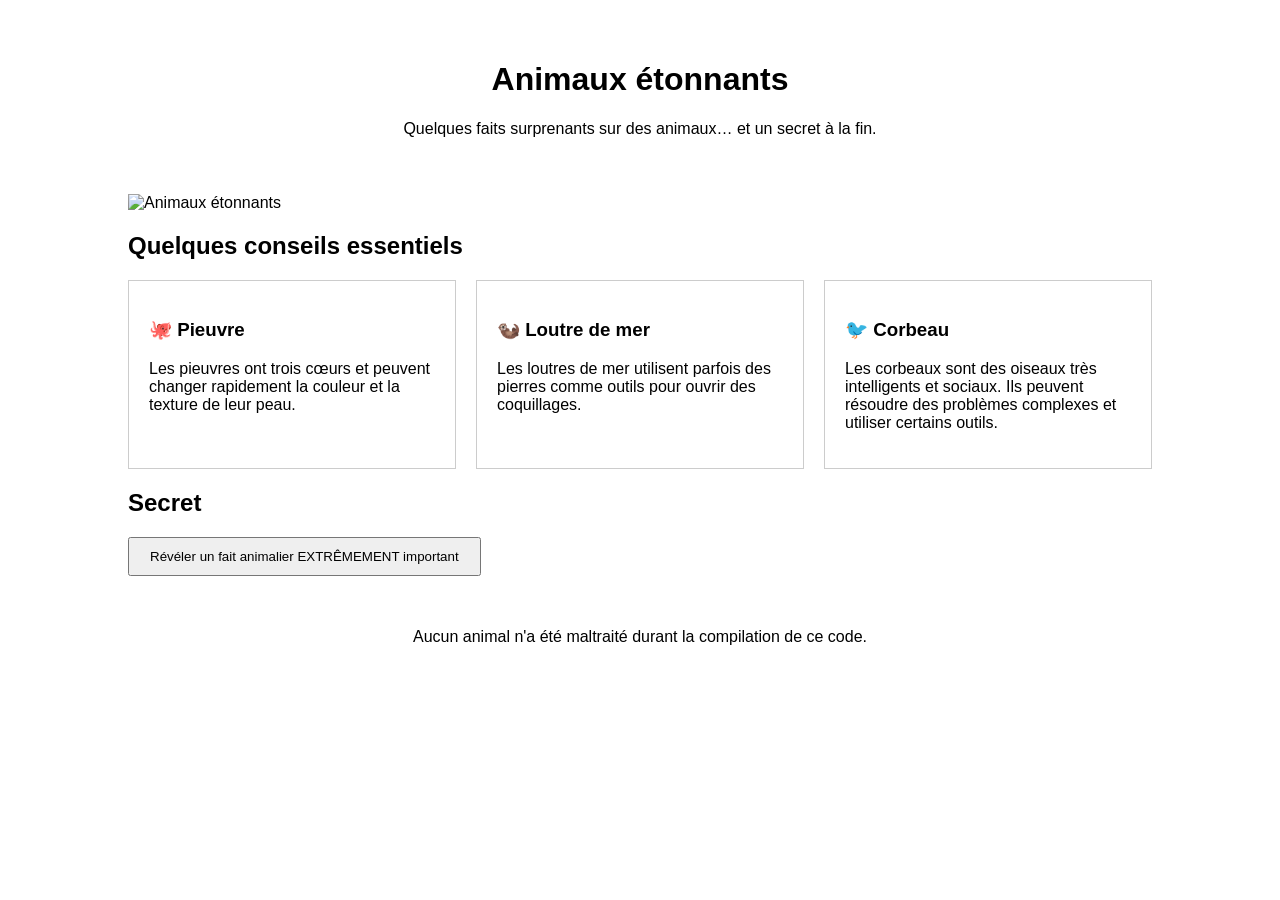
==== index.html @ 9903dc0f "Add files via upload" ====
<!DOCTYPE html>
<html lang="fr">

<head>
    <meta charset="UTF-8">
    <title>Animaux étonnants</title>
    <link rel="stylesheet" href="style.css">
</head>

<body>

    <header>
        <h1>Animaux étonnants</h1>
        <p>Quelques faits surprenants sur des animaux… et un secret à la fin.</p>
    </header>

    <main>

        <img src="images/animaux.jpg" alt="Animaux étonnants">

        <section>
            <h2>Quelques conseils essentiels</h2>

            <div class="cartes">

                <div class="carte">
                    <h3>🐙 Pieuvre</h3>
                    <p>Les pieuvres ont trois cœurs et peuvent changer rapidement la couleur et la texture de leur peau.</p>
                </div>

                <div class="carte">
                    <h3>🦦 Loutre de mer</h3>
                    <p>Les loutres de mer utilisent parfois des pierres comme outils pour ouvrir des coquillages.</p>
                </div>

                <div class="carte">
                    <h3>🐦 Corbeau</h3>
                    <p>Les corbeaux sont des oiseaux très intelligents et sociaux. Ils peuvent résoudre des problèmes complexes et utiliser certains outils.</p>
                </div>

            </div>
        </section>

        <section>
            <h2>Secret</h2>

            <button onclick="afficherSecret()">Révéler un fait animalier EXTRÊMEMENT important</button>
            <p id="secret"></p>
            <img id="secretImage" src="" alt="Chat secret" style="display:none; max-width: 300px;">
        </section>

    </main>

    <footer>
        <p>Aucun animal n'a été maltraité durant la compilation de ce code.</p>
    </footer>

    <script src="script.js"></script>

</body>
</html>
---- style.css ----
body {
    font-family: Arial, sans-serif;
    margin: 0;
}

header {
    text-align: center;
    padding: 40px;
}

main {
    width: 80%;
    margin: auto;
}

.cartes {
    display: flex;
    gap: 20px;
}

.carte {
    border: 1px solid #cccccc;
    padding: 20px;
    flex: 1;
}

img {
    width: 100%;
}

button {
    padding: 10px 20px;
}

footer {
    text-align: center;
    padding: 20px;
}
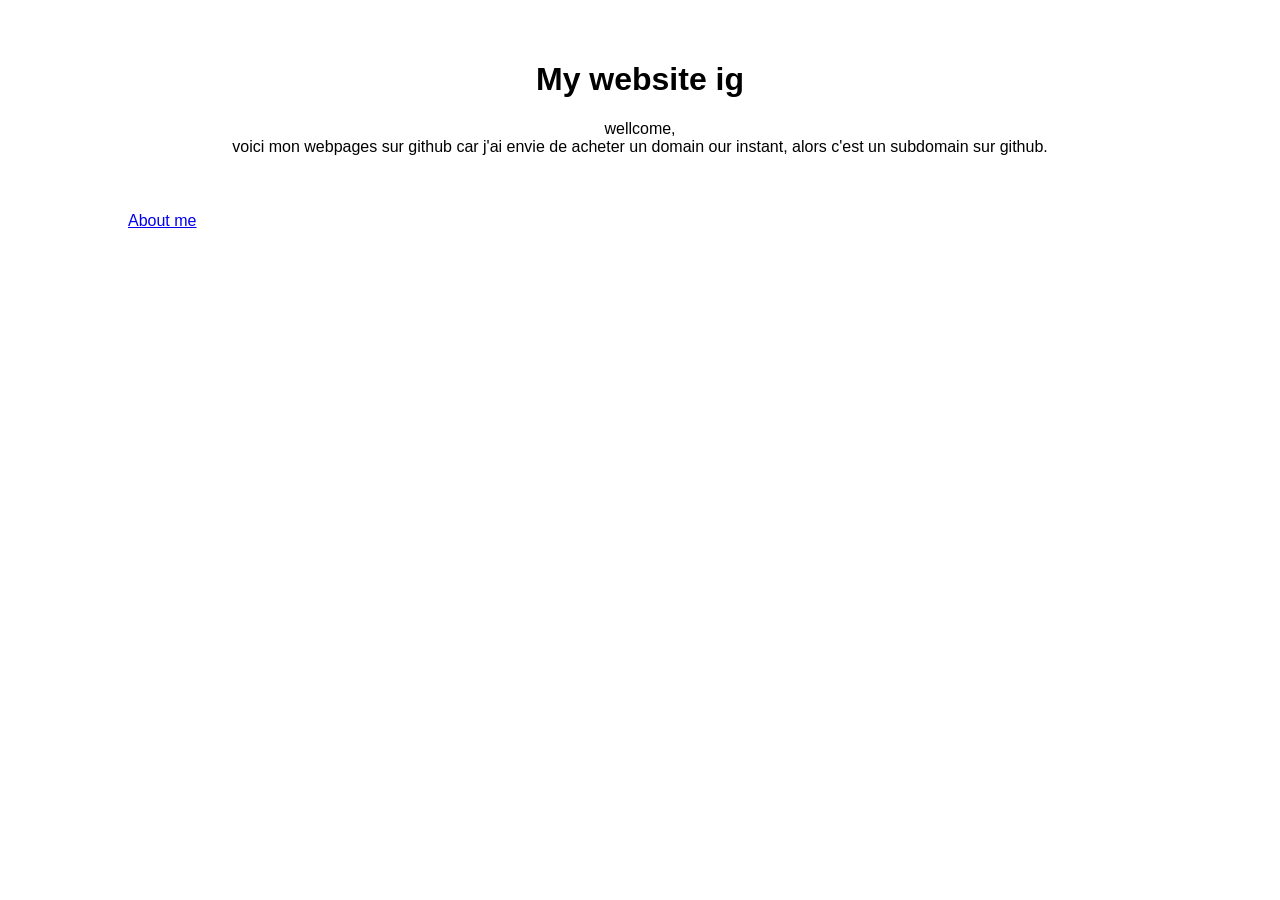
==== commit be2fb626: "Add files via upload" ====
--- a/index.html
+++ b/index.html
@@ -1,59 +1,24 @@
 <!DOCTYPE html>
-<html lang="fr">
 
 <head>
     <meta charset="UTF-8">
-    <title>Animaux étonnants</title>
+    <title>Evaneve123's website</title>
     <link rel="stylesheet" href="style.css">
 </head>
 
 <body>
 
     <header>
-        <h1>Animaux étonnants</h1>
-        <p>Quelques faits surprenants sur des animaux… et un secret à la fin.</p>
+        <h1>My website ig</h1>
+        <p>wellcome,<br>voici mon webpages sur github car j'ai envie de acheter un domain our instant, alors c'est un subdomain sur github.</p>
     </header>
 
     <main>
-
-        <img src="images/animaux.jpg" alt="Animaux étonnants">
-
-        <section>
-            <h2>Quelques conseils essentiels</h2>
-
-            <div class="cartes">
-
-                <div class="carte">
-                    <h3>🐙 Pieuvre</h3>
-                    <p>Les pieuvres ont trois cœurs et peuvent changer rapidement la couleur et la texture de leur peau.</p>
-                </div>
-
-                <div class="carte">
-                    <h3>🦦 Loutre de mer</h3>
-                    <p>Les loutres de mer utilisent parfois des pierres comme outils pour ouvrir des coquillages.</p>
-                </div>
-
-                <div class="carte">
-                    <h3>🐦 Corbeau</h3>
-                    <p>Les corbeaux sont des oiseaux très intelligents et sociaux. Ils peuvent résoudre des problèmes complexes et utiliser certains outils.</p>
-                </div>
-
-            </div>
-        </section>
-
-        <section>
-            <h2>Secret</h2>
-
-            <button onclick="afficherSecret()">Révéler un fait animalier EXTRÊMEMENT important</button>
-            <p id="secret"></p>
-            <img id="secretImage" src="" alt="Chat secret" style="display:none; max-width: 300px;">
-        </section>
+        
+        <a href="/Users/User1/Downloads/About me.html">About me</a>
+        
 
     </main>
-
-    <footer>
-        <p>Aucun animal n'a été maltraité durant la compilation de ce code.</p>
-    </footer>
 
     <script src="script.js"></script>
 
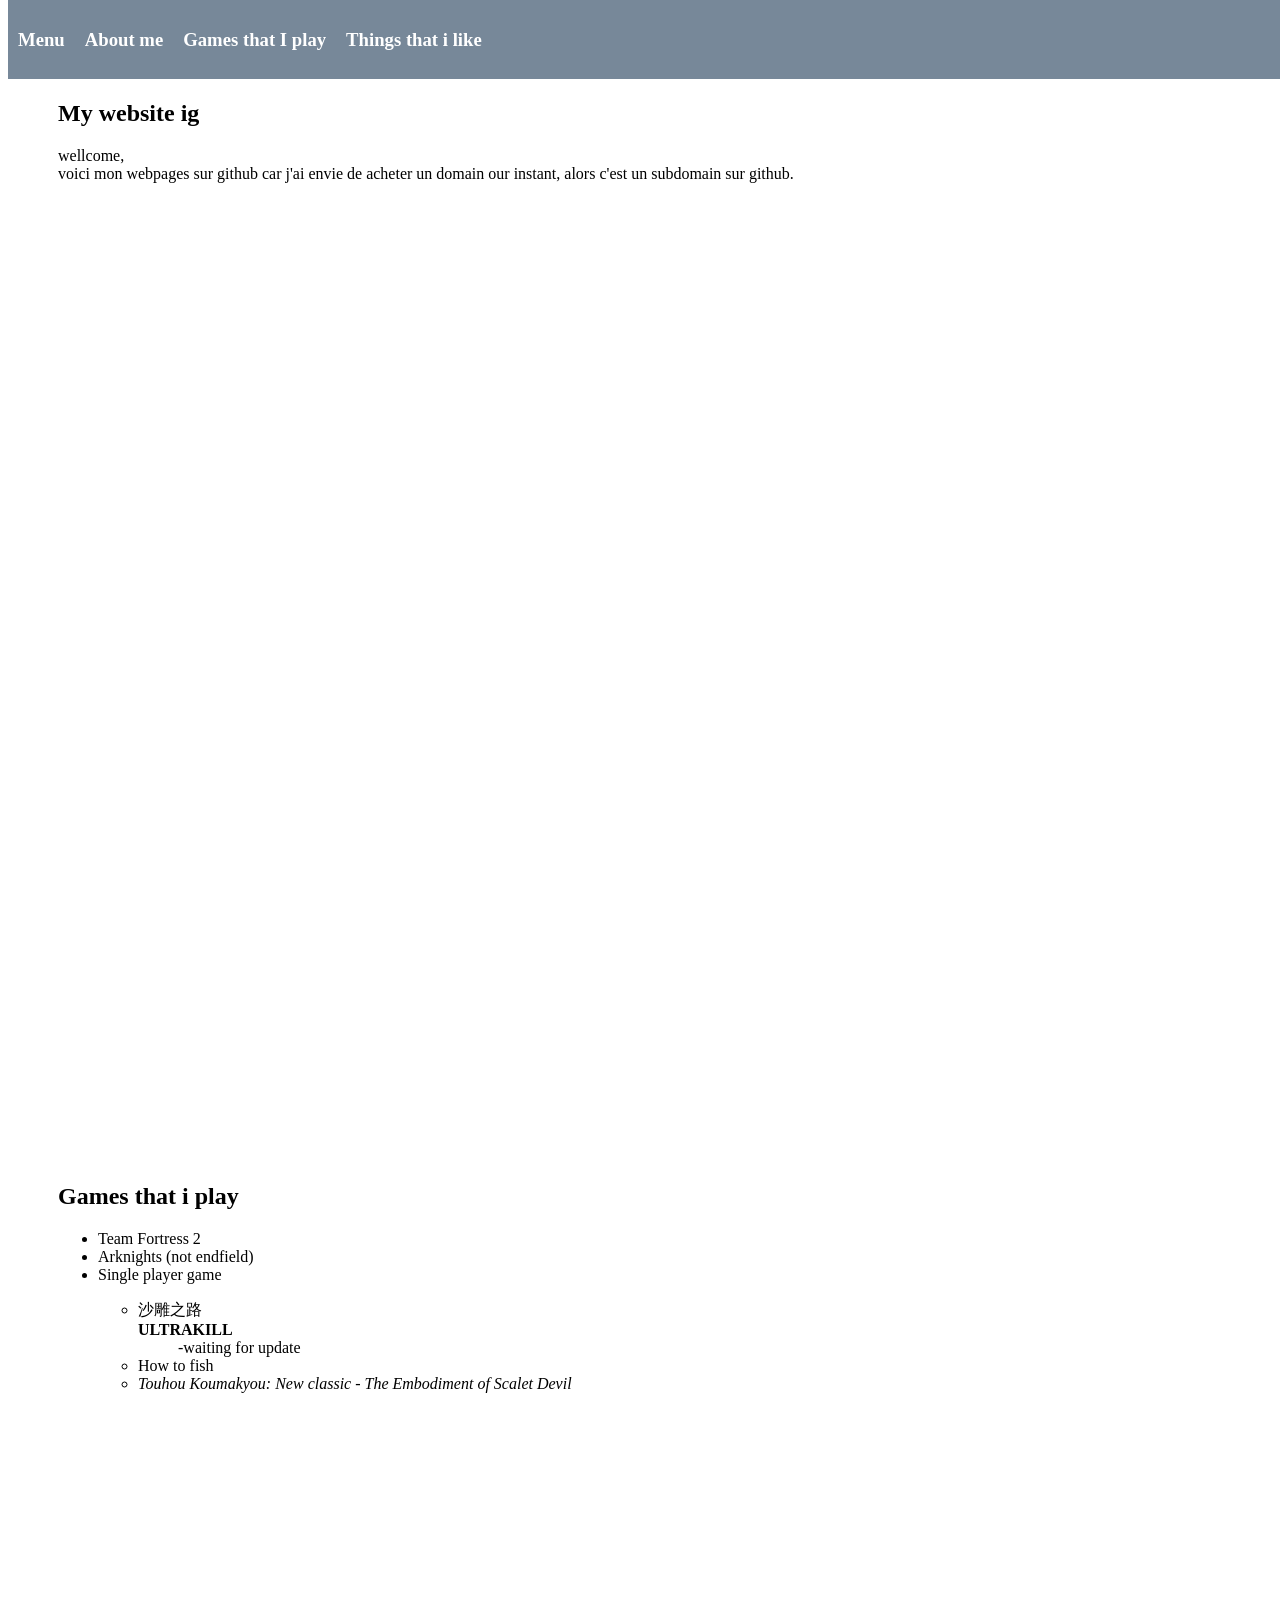
==== commit 8594fcc9: "Add files via upload" ====
--- a/index.html
+++ b/index.html
@@ -3,24 +3,58 @@
 <head>
     <meta charset="UTF-8">
     <title>Evaneve123's website</title>
+	<link rel="icon" type="image/png" href="favicon.png">
     <link rel="stylesheet" href="style.css">
 </head>
 
 <body>
 
-    <header>
-        <h1>My website ig</h1>
-        <p>wellcome,<br>voici mon webpages sur github car j'ai envie de acheter un domain our instant, alors c'est un subdomain sur github.</p>
-    </header>
+	<header>
+		<h3>
+			<nav class="navbar">
+				<ul class="nav-menu">
+					<li><a href="#m">Menu</a></li>
+					<li><a href="about me.html">About me</a></li>
+					<li><a href="#g">Games that I play</a></li>
+					<li><a href="#t">Things that i like</a></li>
+				</ul>
+			</nav>
+		</h3>
+	</header>
+	<main>
+		
+		<section id="m">
+			<h1>My website ig</h1>
+			<p>
+				wellcome,<br>voici mon webpages sur github car
+				j'ai envie de acheter un domain our
+				instant, alors c'est un subdomain sur github.
+			</p>
+		</section>
 
-    <main>
-        
-        <a href="/Users/User1/Downloads/About me.html">About me</a>
-        
 
-    </main>
+		<section id="g">
+			<h1>Games that i play</h1>
+			<ul>
+				<li>Team Fortress 2</li>
+				<li>Arknights (not endfield)</li>
+				<li>Single player game</li>
+				<ul>
+					<dl>
+					<li>沙雕之路</li>
+					<dt><strong>ULTRAKILL</strong></dt>
+					<dd> -waiting for update</dd>
+					<li>How to fish</li>
+					<li><i>Touhou Koumakyou: New classic - The Embodiment of Scalet Devil</i></li>
+					</dl>
+				</ul>
+			</ul>
+
+		</section>
+		
+	</main>
 
     <script src="script.js"></script>
 
 </body>
-</html>+</html>
--- a/style.css
+++ b/style.css
@@ -1,38 +1,41 @@
-body {
-    font-family: Arial, sans-serif;
-    margin: 0;
-}
-
-header {
-    text-align: center;
-    padding: 40px;
-}
-
-main {
-    width: 80%;
-    margin: auto;
-}
-
-.cartes {
-    display: flex;
-    gap: 20px;
-}
-
-.carte {
-    border: 1px solid #cccccc;
-    padding: 20px;
-    flex: 1;
-}
-
-img {
-    width: 100%;
-}
-
-button {
-    padding: 10px 20px;
-}
-
-footer {
-    text-align: center;
-    padding: 20px;
-}+header {
+    background-color: lightslategray;
+    margin-left: auto;
+    margin-right: 0px;
+    position: fixed;
+    top: 0;
+    width: 100%;
+}
+.navbar ul{
+    list-style-type: none;
+    background-color: lightslategray;
+    margin: 0px;
+    padding: 0px;
+    overflow: hidden;
+}
+.navbar a{
+    
+    color: white;
+    text-decoration: none;
+    padding: 10px;
+    display: block;
+    text-align: center;
+
+}
+.navbar{
+    margin: auto;
+}
+.navbar a:hover{
+    background-color: slategray;
+}
+.navbar li{
+    float: left;
+}
+section {
+    margin-top: 100px;
+    margin-bottom: 1000px;
+    margin-left: 50px;
+    scroll-margin-top: 100px;
+}
+body {
+    overflow: hidden;
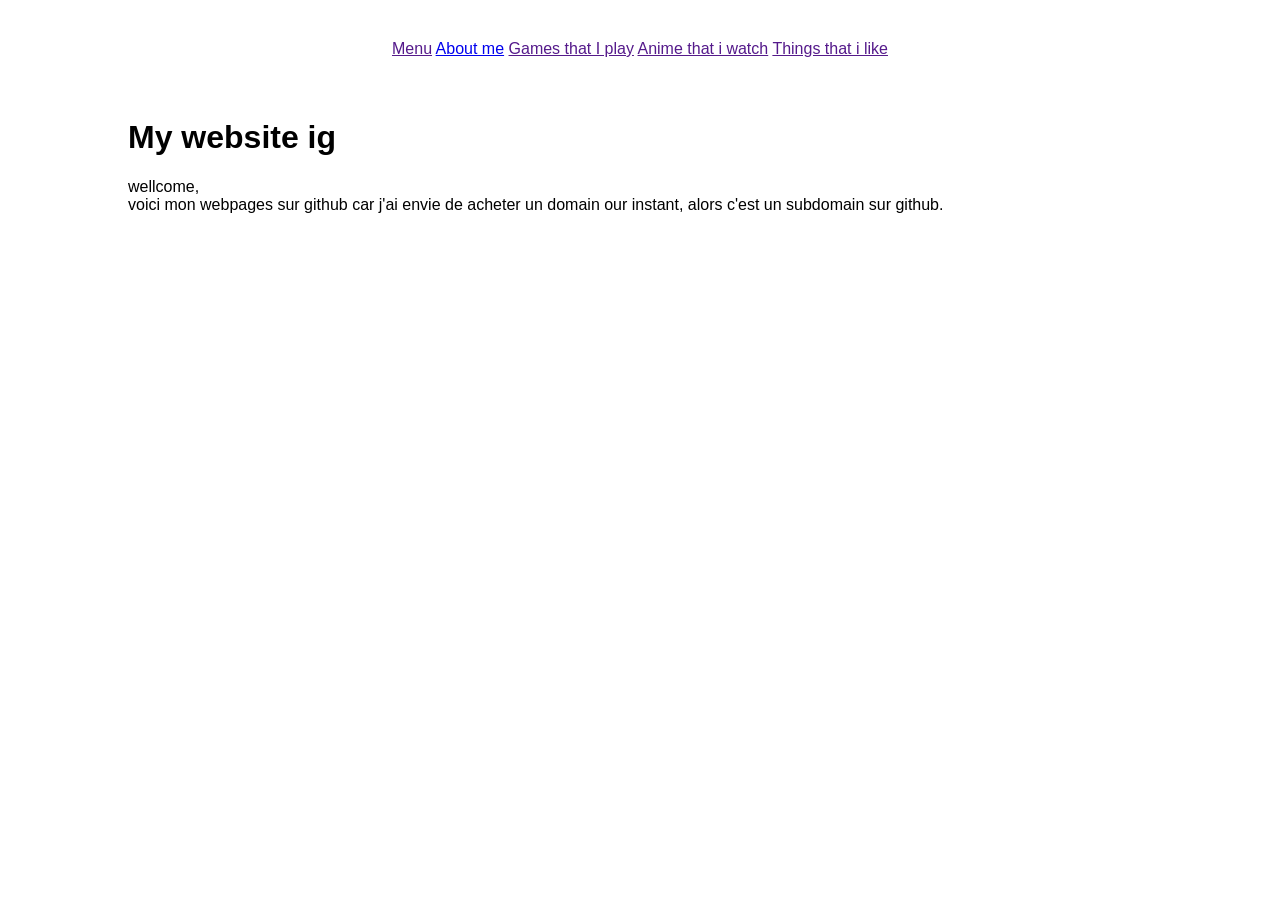
==== commit 0630a31e: "Add files via upload" ====
--- a/index.html
+++ b/index.html
@@ -3,56 +3,28 @@
 <head>
     <meta charset="UTF-8">
     <title>Evaneve123's website</title>
-	<link rel="icon" type="image/png" href="favicon.png">
     <link rel="stylesheet" href="style.css">
 </head>
 
 <body>
 
-	<header>
-		<h3>
-			<nav class="navbar">
-				<ul class="nav-menu">
-					<li><a href="#m">Menu</a></li>
-					<li><a href="about me.html">About me</a></li>
-					<li><a href="#g">Games that I play</a></li>
-					<li><a href="#t">Things that i like</a></li>
-				</ul>
-			</nav>
-		</h3>
-	</header>
-	<main>
-		
-		<section id="m">
-			<h1>My website ig</h1>
-			<p>
-				wellcome,<br>voici mon webpages sur github car
-				j'ai envie de acheter un domain our
-				instant, alors c'est un subdomain sur github.
-			</p>
-		</section>
+    <header>
+        <a href="">Menu</a>
+        <a href="about me.html">About me</a>
+        <a href="">Games that I play</a>
+        <a href="">Anime that i watch</a>
+        <a href="">Things that i like</a>
+    </header>
 
+    <main>
+        <h1>My website ig</h1>
+        <p>wellcome,<br>voici mon webpages sur github car 
+            j'ai envie de acheter un domain our 
+            instant, alors c'est un subdomain sur github.</p>
+        
+        
 
-		<section id="g">
-			<h1>Games that i play</h1>
-			<ul>
-				<li>Team Fortress 2</li>
-				<li>Arknights (not endfield)</li>
-				<li>Single player game</li>
-				<ul>
-					<dl>
-					<li>沙雕之路</li>
-					<dt><strong>ULTRAKILL</strong></dt>
-					<dd> -waiting for update</dd>
-					<li>How to fish</li>
-					<li><i>Touhou Koumakyou: New classic - The Embodiment of Scalet Devil</i></li>
-					</dl>
-				</ul>
-			</ul>
-
-		</section>
-		
-	</main>
+    </main>
 
     <script src="script.js"></script>
 
--- a/style.css
+++ b/style.css
@@ -1,41 +1,38 @@
-header {
-    background-color: lightslategray;
-    margin-left: auto;
-    margin-right: 0px;
-    position: fixed;
-    top: 0;
-    width: 100%;
-}
-.navbar ul{
-    list-style-type: none;
-    background-color: lightslategray;
-    margin: 0px;
-    padding: 0px;
-    overflow: hidden;
-}
-.navbar a{
-    
-    color: white;
-    text-decoration: none;
-    padding: 10px;
-    display: block;
-    text-align: center;
-
-}
-.navbar{
-    margin: auto;
-}
-.navbar a:hover{
-    background-color: slategray;
-}
-.navbar li{
-    float: left;
-}
-section {
-    margin-top: 100px;
-    margin-bottom: 1000px;
-    margin-left: 50px;
-    scroll-margin-top: 100px;
-}
-body {
-    overflow: hidden;
+body {
+    font-family: Arial, sans-serif;
+    margin: 0;
+}
+
+header {
+    text-align: center;
+    padding: 40px;
+}
+
+main {
+    width: 80%;
+    margin: auto;
+}
+
+.cartes {
+    display: flex;
+    gap: 20px;
+}
+
+.carte {
+    border: 1px solid #cccccc;
+    padding: 20px;
+    flex: 1;
+}
+
+img {
+    width: 100%;
+}
+
+button {
+    padding: 10px 20px;
+}
+
+footer {
+    text-align: center;
+    padding: 20px;
+}
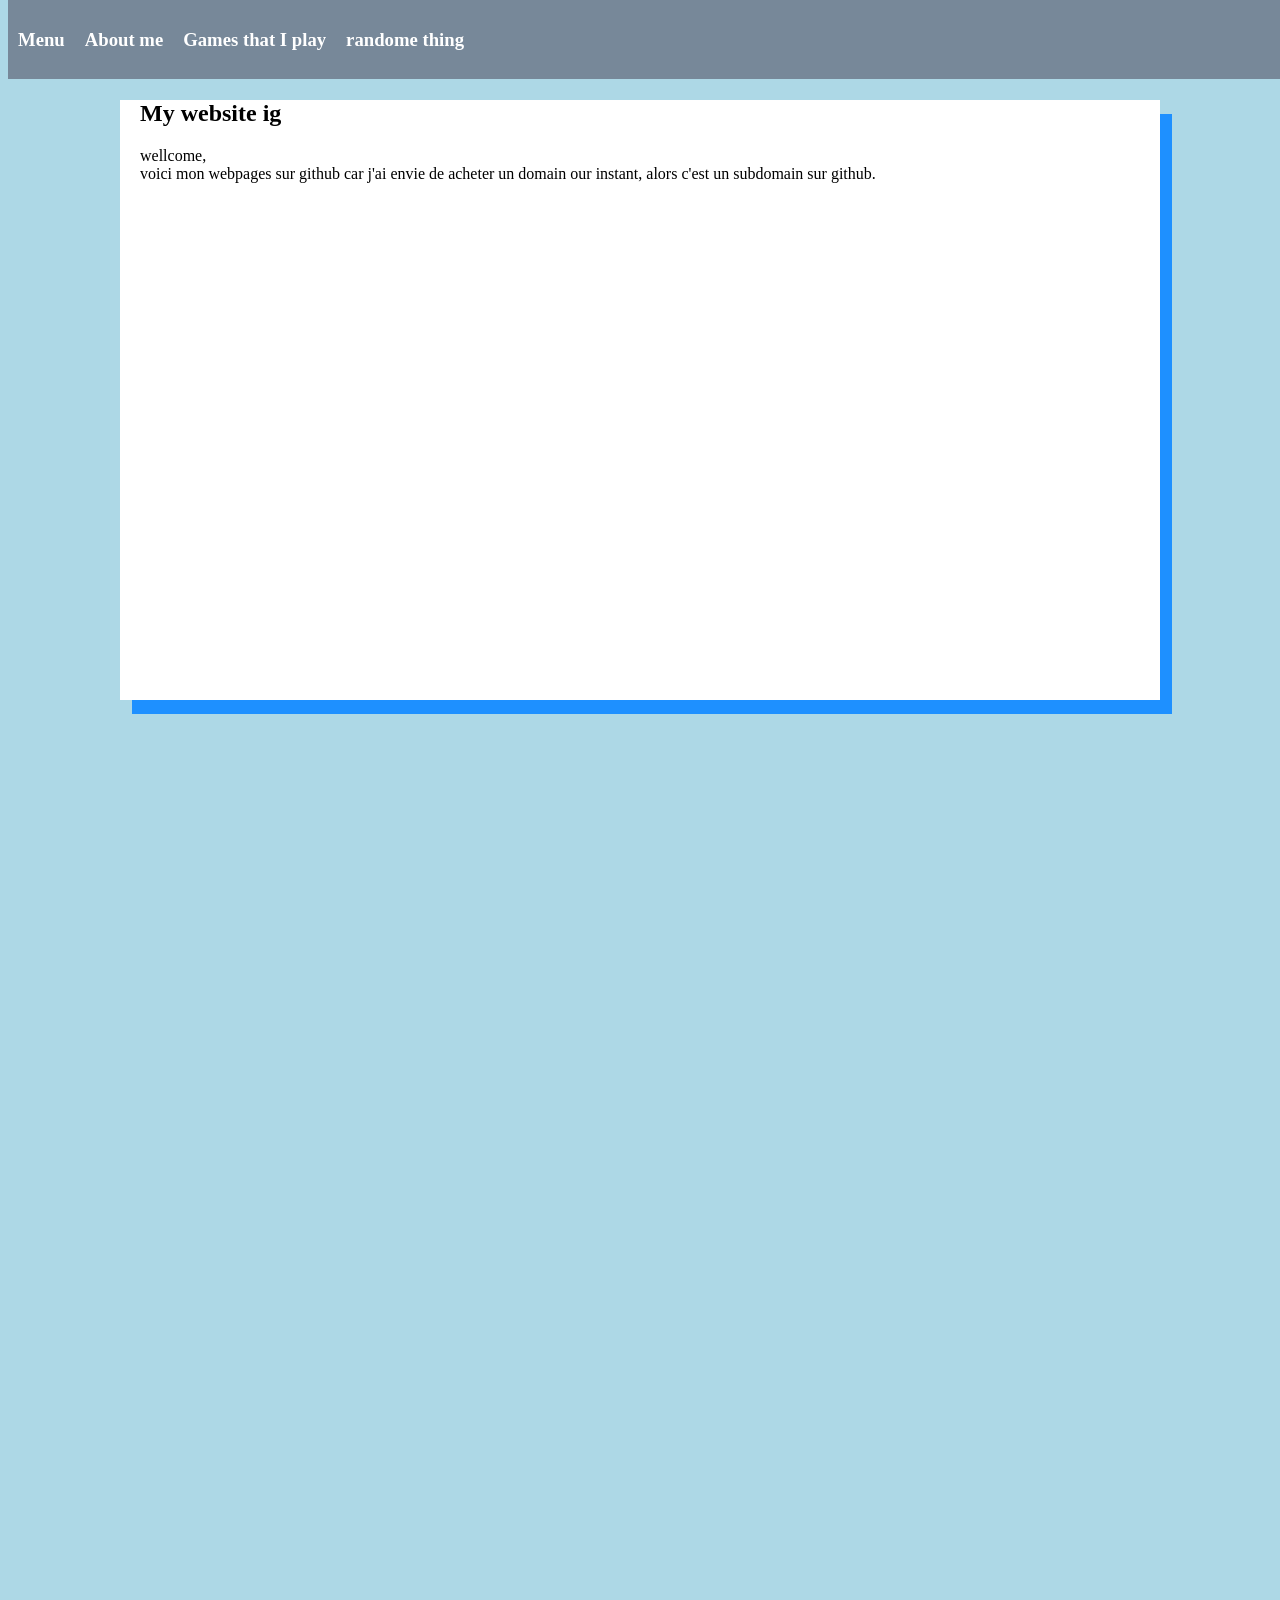
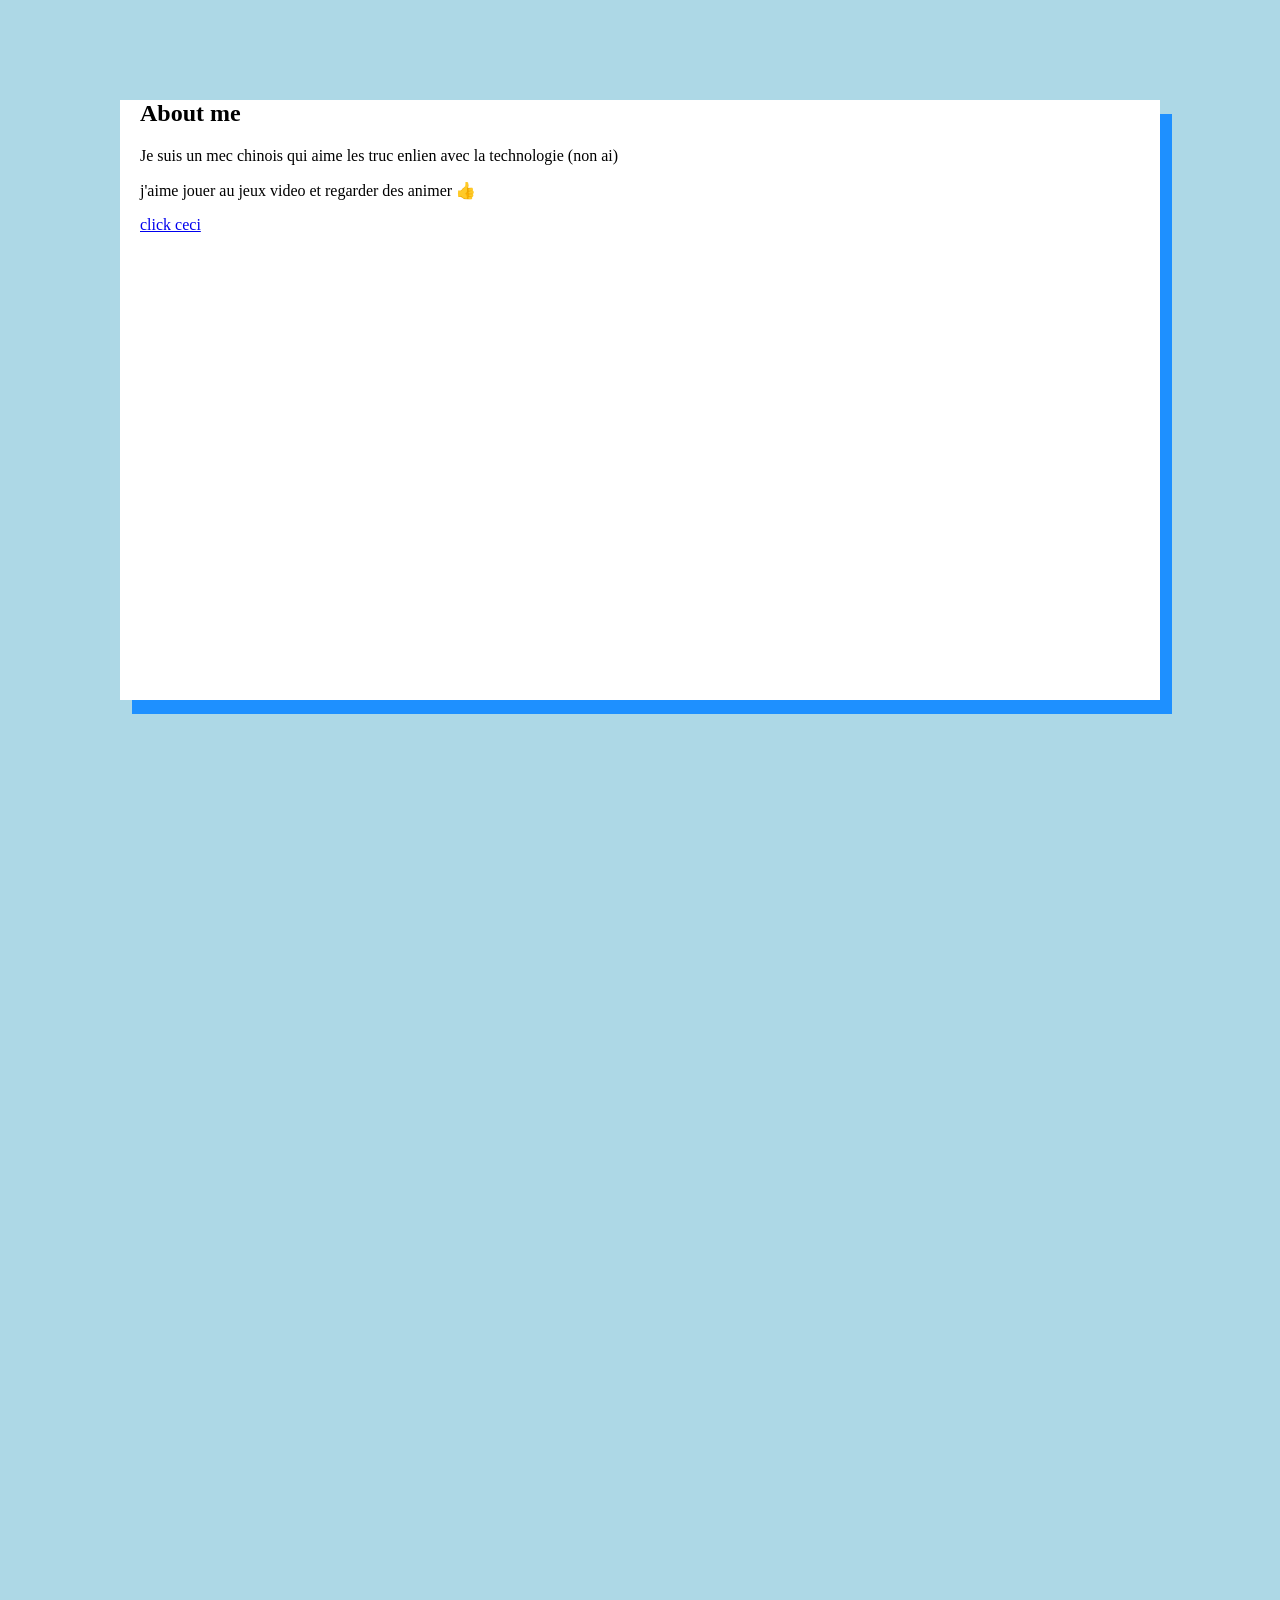
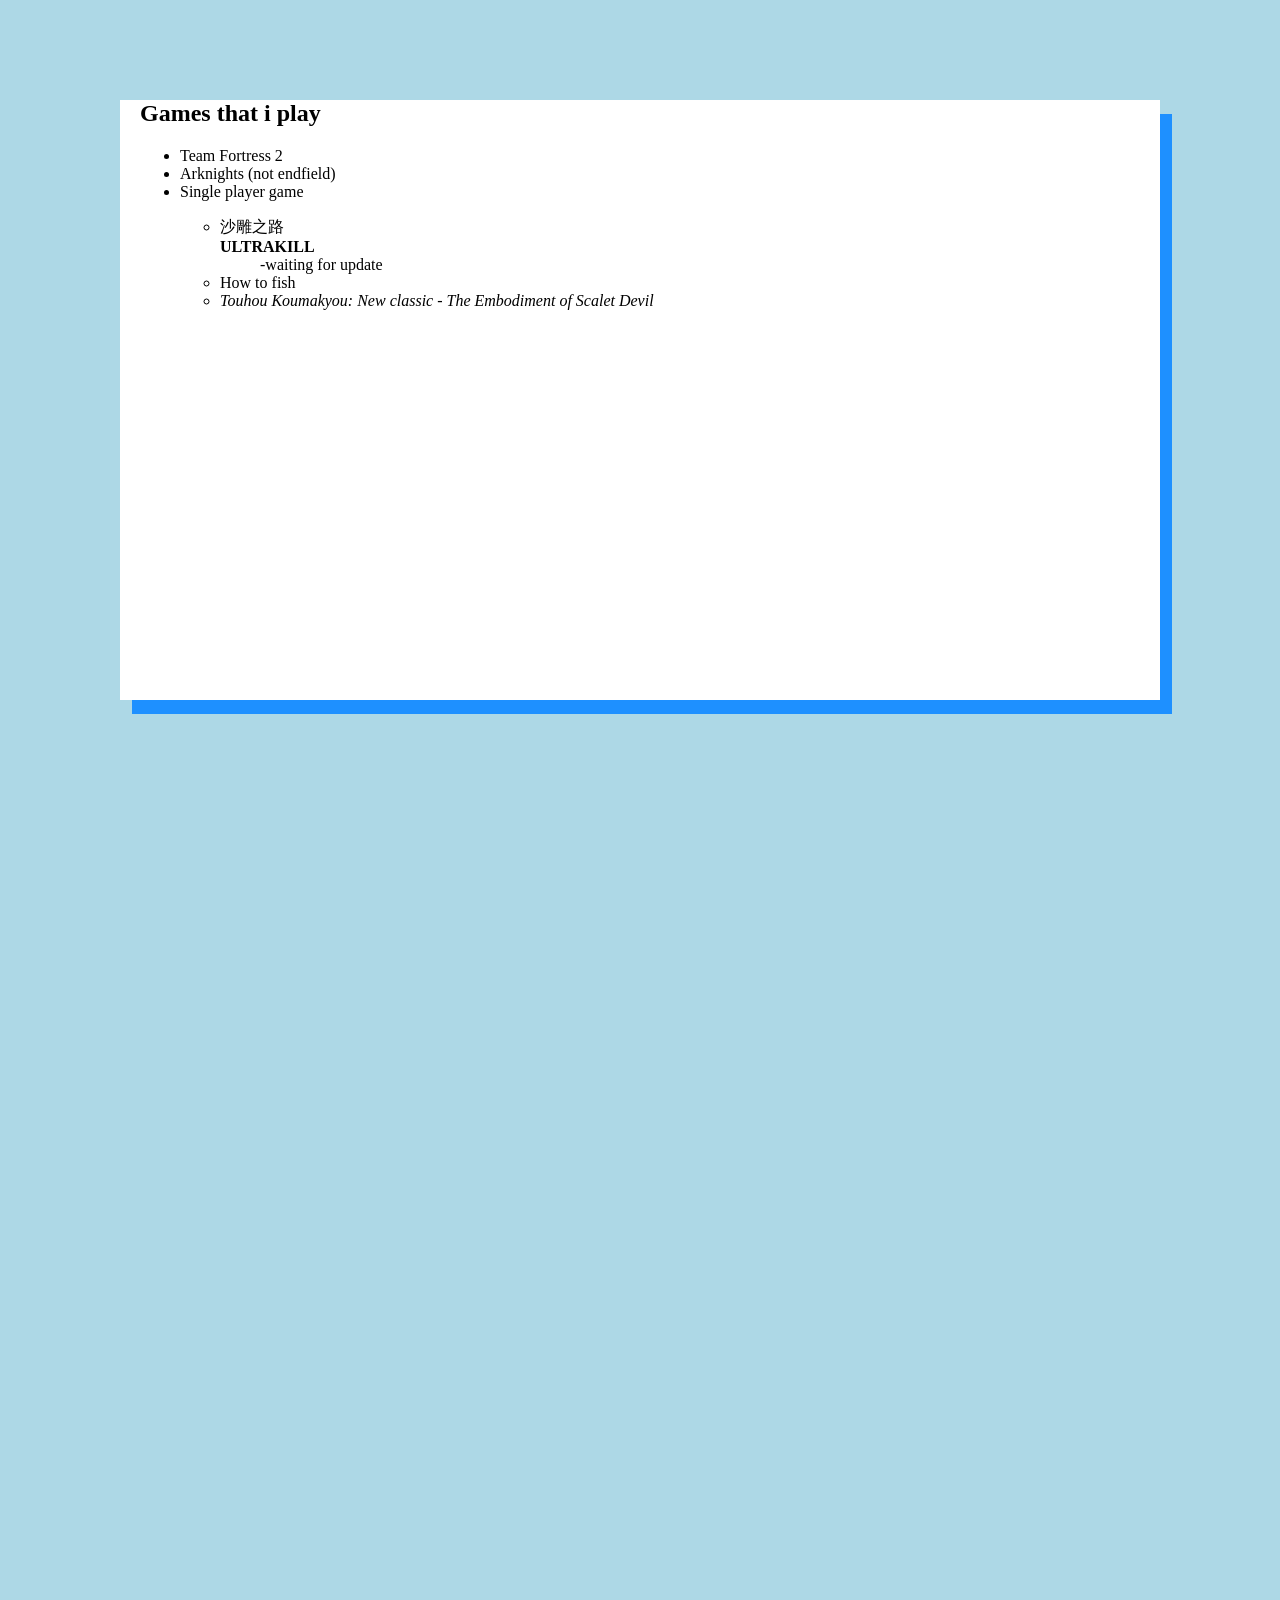
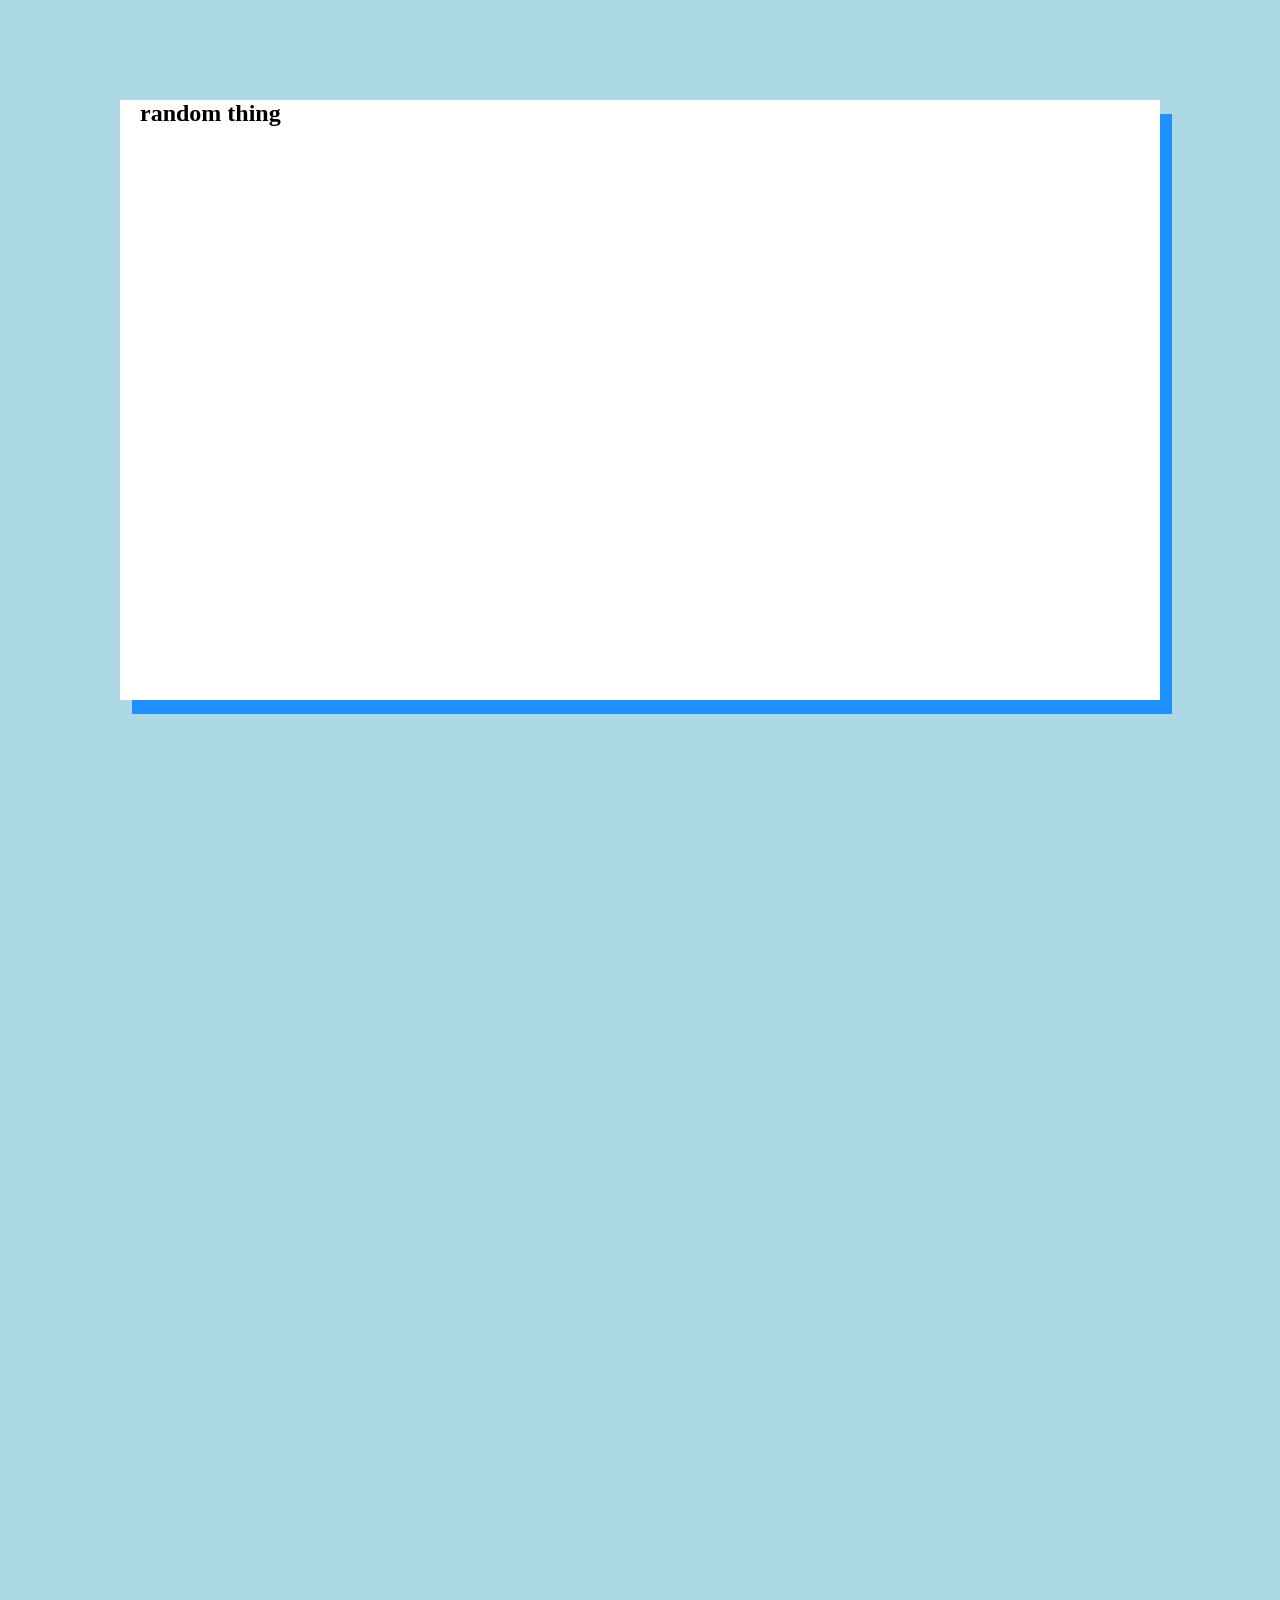
==== commit 1c0d99e3: "Add files via upload" ====
--- a/index.html
+++ b/index.html
@@ -3,28 +3,70 @@
 <head>
     <meta charset="UTF-8">
     <title>Evaneve123's website</title>
+	<link rel="icon" type="image/png" href="favicon.png">
     <link rel="stylesheet" href="style.css">
 </head>
 
 <body>
 
-    <header>
-        <a href="">Menu</a>
-        <a href="about me.html">About me</a>
-        <a href="">Games that I play</a>
-        <a href="">Anime that i watch</a>
-        <a href="">Things that i like</a>
-    </header>
+	<header>
+		<h3>
+			<nav class="navbar">
+				<ul class="nav-menu">
+					<li><a href="#m">Menu</a></li>
+					<li><a href="#a">About me</a></li>
+					<li><a href="#g">Games that I play</a></li>
+					<li><a href="#t">randome thing</a></li>
+				</ul>
+			</nav>
+		</h3>
+	</header>
+	<main>
 
-    <main>
-        <h1>My website ig</h1>
-        <p>wellcome,<br>voici mon webpages sur github car 
-            j'ai envie de acheter un domain our 
-            instant, alors c'est un subdomain sur github.</p>
-        
-        
+		<section id="m">
+			<h1>My website ig</h1>
+			<p>
+				wellcome,<br>voici mon webpages sur github car
+				j'ai envie de acheter un domain our
+				instant, alors c'est un subdomain sur github.
+			</p>
+		</section>
 
-    </main>
+		<section id="a">
+			<h1>About me</h1>
+			<p>
+				Je suis un mec chinois
+				qui aime les truc enlien avec la
+				technologie (non ai)
+			</p>
+			<p>j'aime jouer au jeux video et regarder des animer &#128077</p>
+			<a href="https://watchbutdonotlearn.github.io/">click ceci</a>
+		</section>
+
+		<section id="g">
+			<h1>Games that i play</h1>
+			<ul>
+				<li>Team Fortress 2</li>
+				<li>Arknights (not endfield)</li>
+				<li>Single player game</li>
+				<ul>
+					<dl>
+					<li>沙雕之路</li>
+					<dt><strong>ULTRAKILL</strong></dt>
+					<dd> -waiting for update</dd>
+					<li>How to fish</li>
+					<li><i>Touhou Koumakyou: New classic - The Embodiment of Scalet Devil</i></li>
+					</dl>
+				</ul>
+			</ul>
+
+		</section>
+
+		<section id="t">
+			<h1>random thing</h1>
+			<p></p>
+		</section>
+	</main>
 
     <script src="script.js"></script>
 
--- a/style.css
+++ b/style.css
@@ -1,38 +1,49 @@
-body {
-    font-family: Arial, sans-serif;
-    margin: 0;
-}
-
-header {
-    text-align: center;
-    padding: 40px;
-}
-
-main {
-    width: 80%;
-    margin: auto;
-}
-
-.cartes {
-    display: flex;
-    gap: 20px;
-}
-
-.carte {
-    border: 1px solid #cccccc;
-    padding: 20px;
-    flex: 1;
-}
-
-img {
-    width: 100%;
-}
-
-button {
-    padding: 10px 20px;
-}
-
-footer {
-    text-align: center;
-    padding: 20px;
-}+header {
+    background-color: lightslategray;
+    margin-left: auto;
+    margin-right: 0px;
+    position: fixed;
+    top: 0;
+    width: 100%;
+}
+.navbar ul{
+    list-style-type: none;
+    background-color: lightslategray;
+    margin: 0px;
+    padding: 0px;
+    overflow: hidden;
+}
+.navbar a{
+    
+    color: white;
+    text-decoration: none;
+    padding: 10px;
+    display: block;
+    text-align: center;
+
+}
+.navbar{
+    margin: auto;
+}
+.navbar a:hover{
+    background-color: slategray;
+}
+.navbar li{
+    float: left;
+}
+section {
+    margin-top: 100px;
+    margin-bottom: 1000px;
+    margin-left: auto;
+    margin-right: auto;
+    scroll-margin-top: 100px;
+    background-color: white;
+    min-height: 600px;
+    max-width: 1000px;
+    padding-left: 20px;
+    padding-right: 20px;
+    box-shadow: 12px 14px dodgerblue;
+}
+body {
+    overflow: hidden;
+    background-color: lightblue;
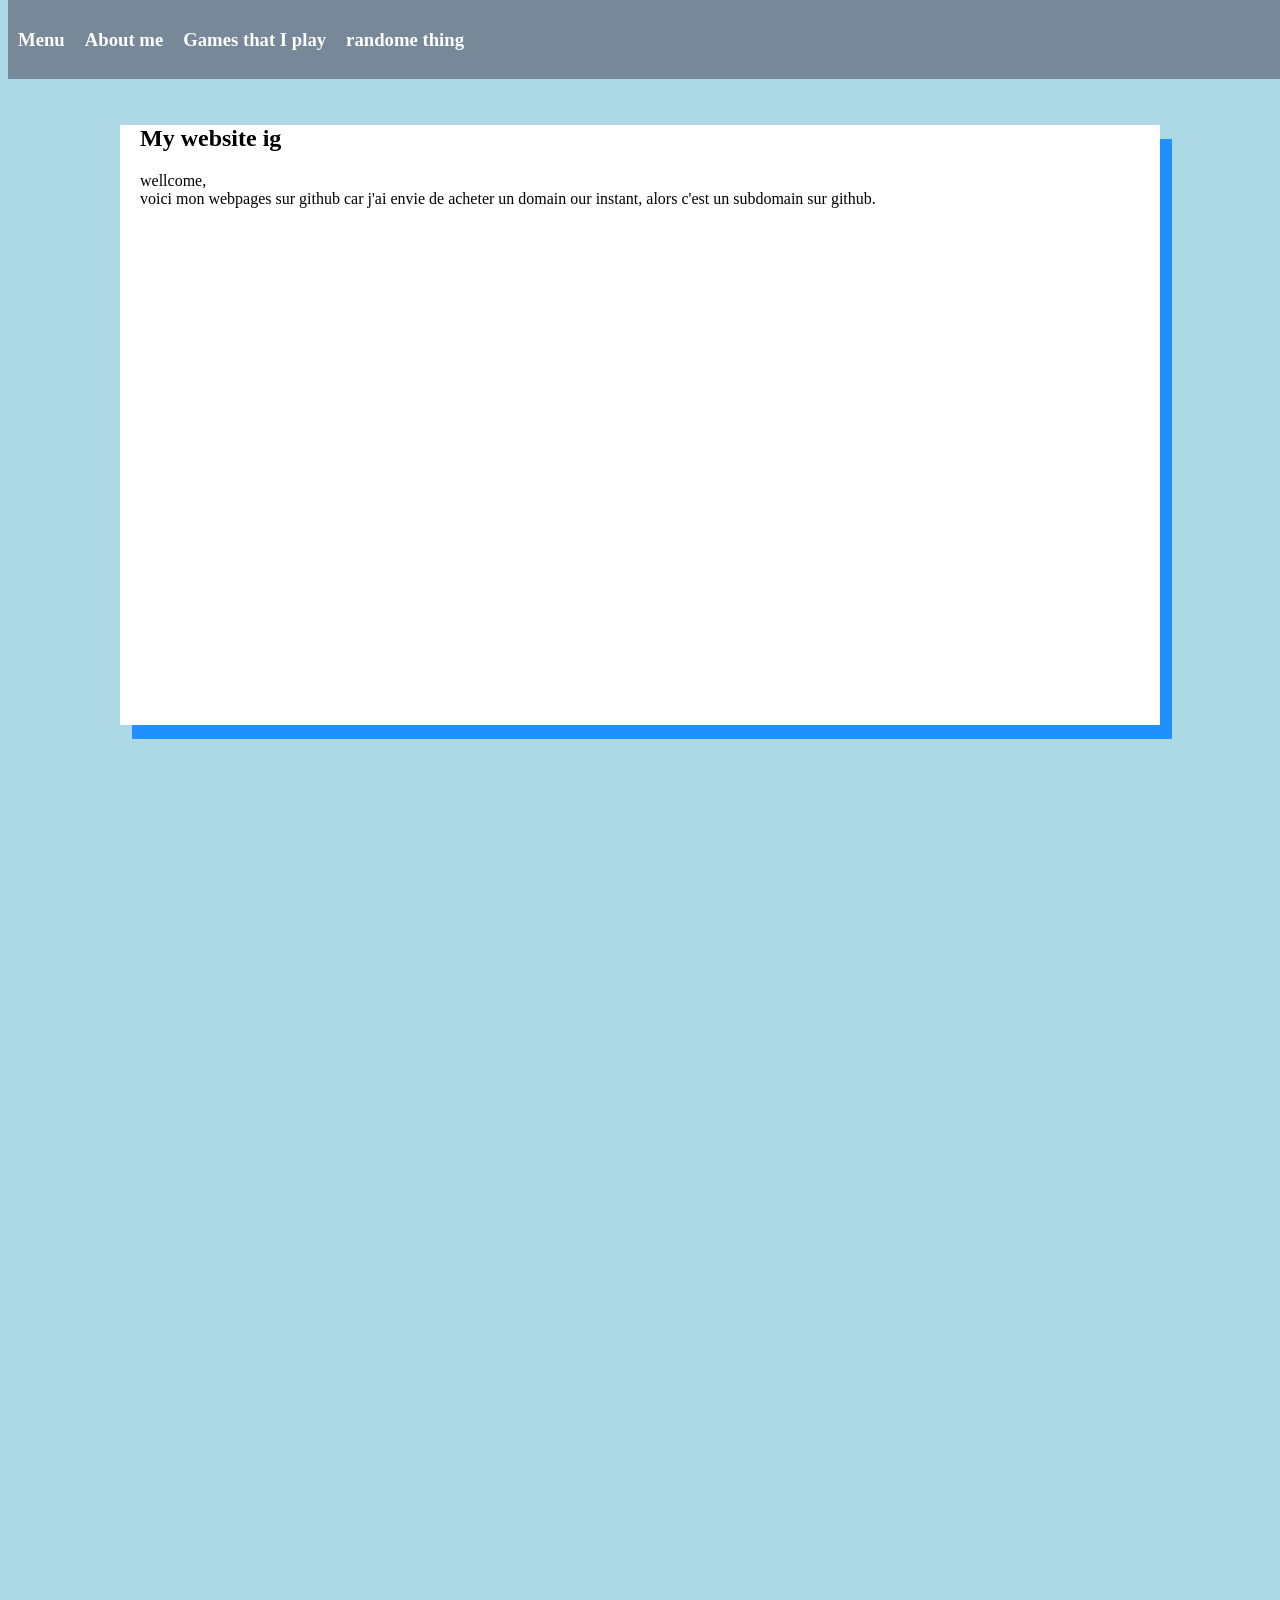
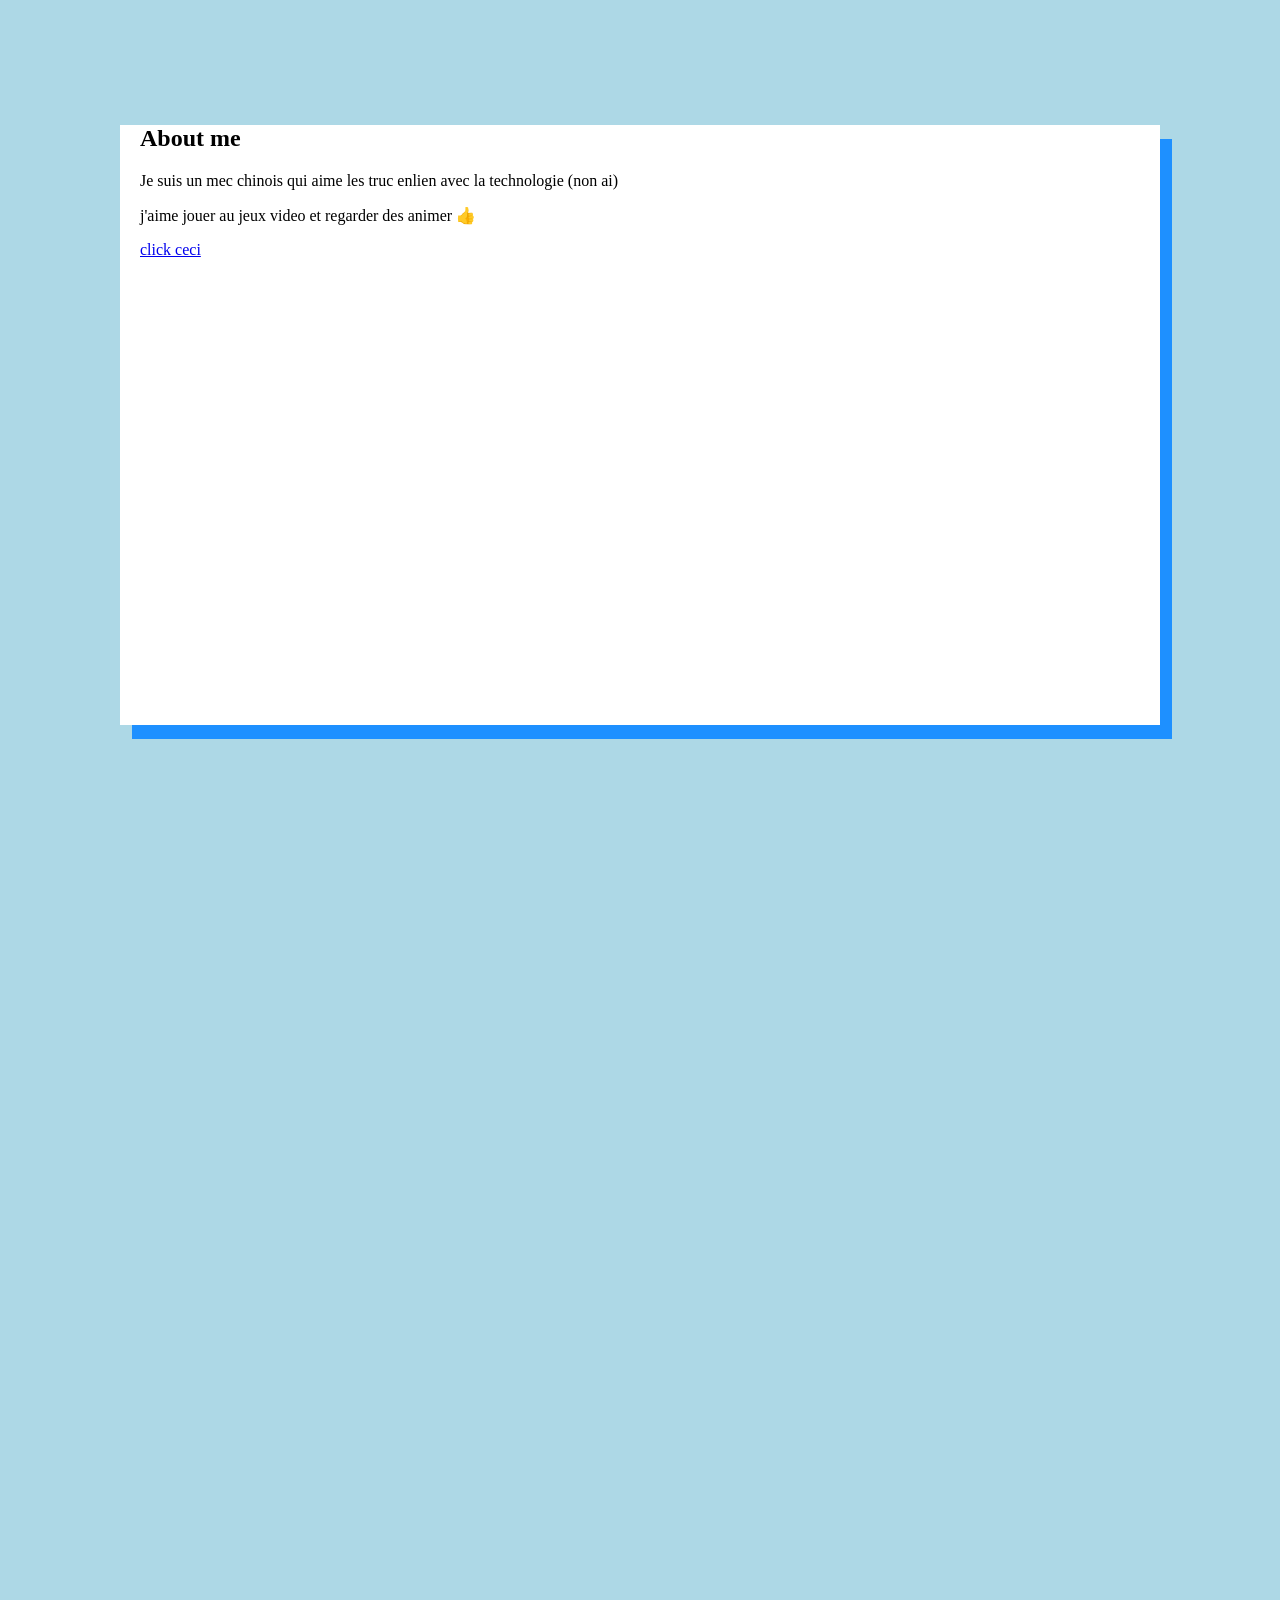
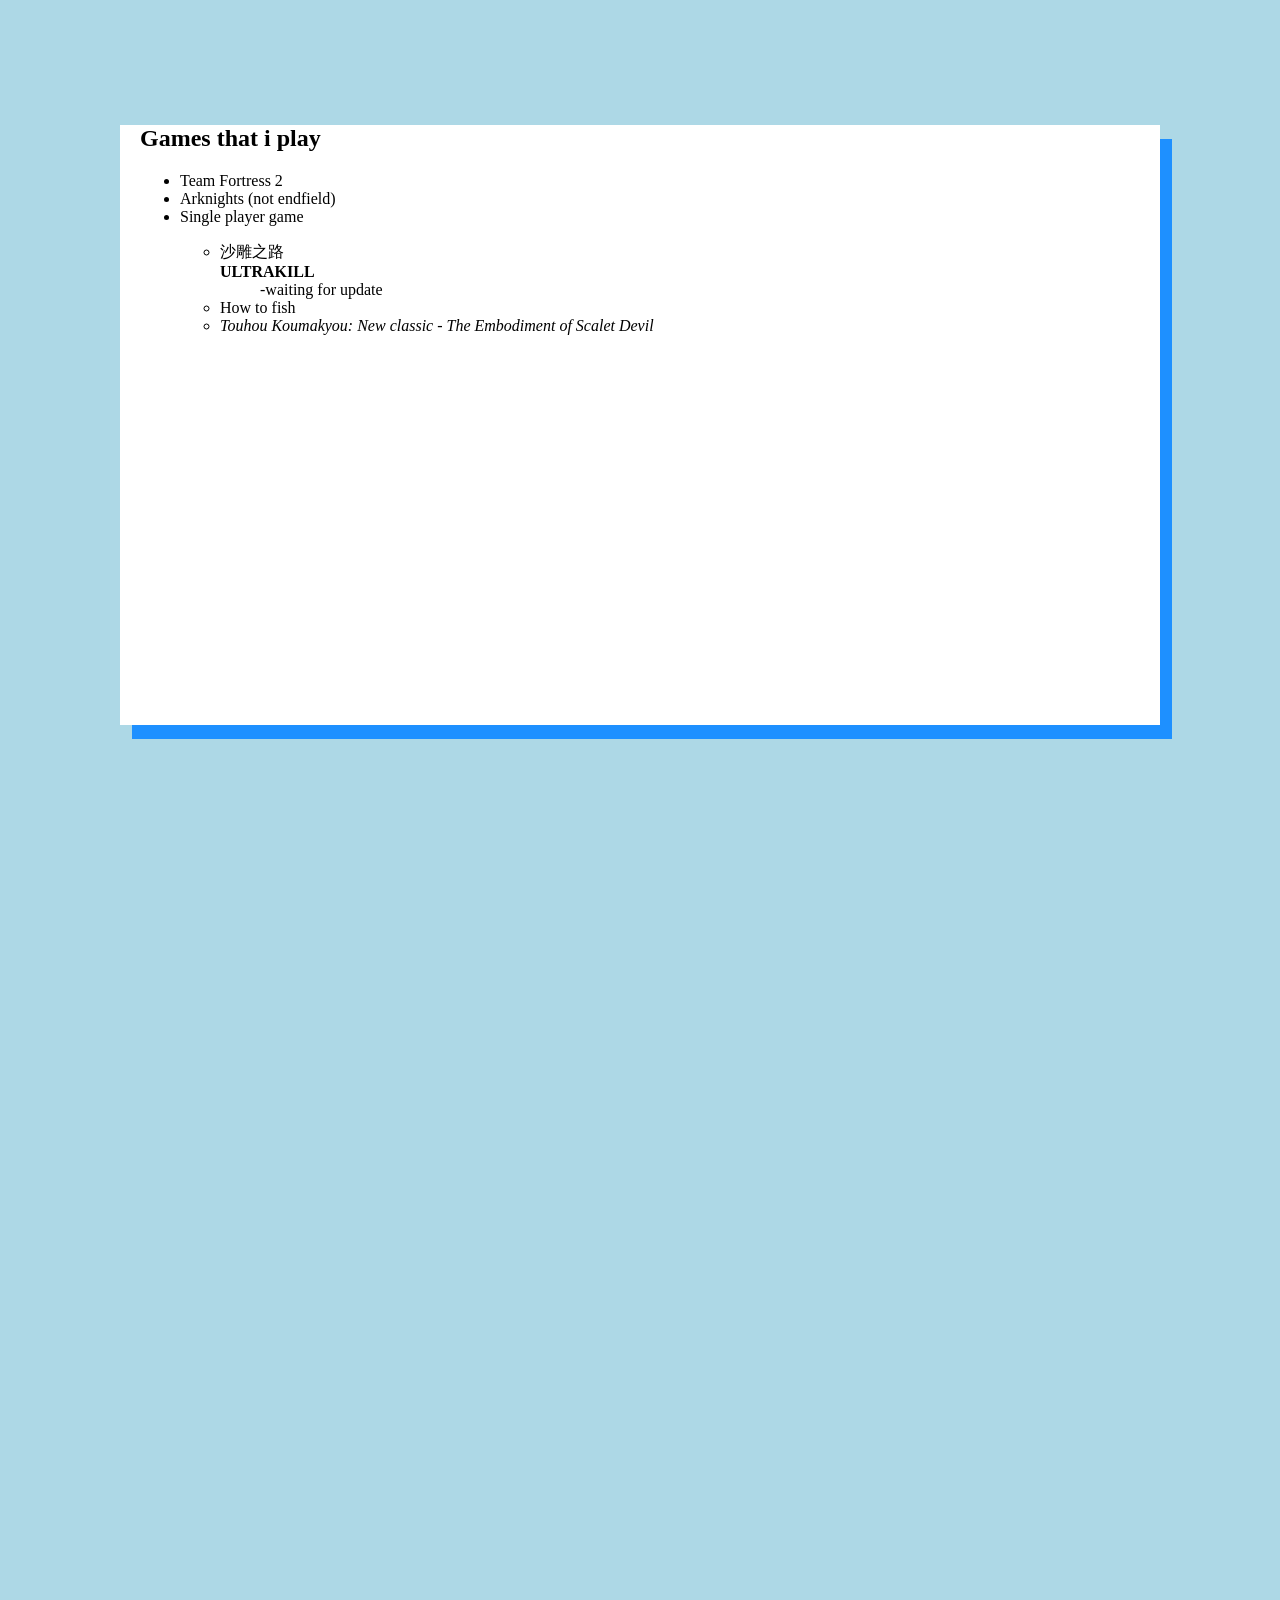
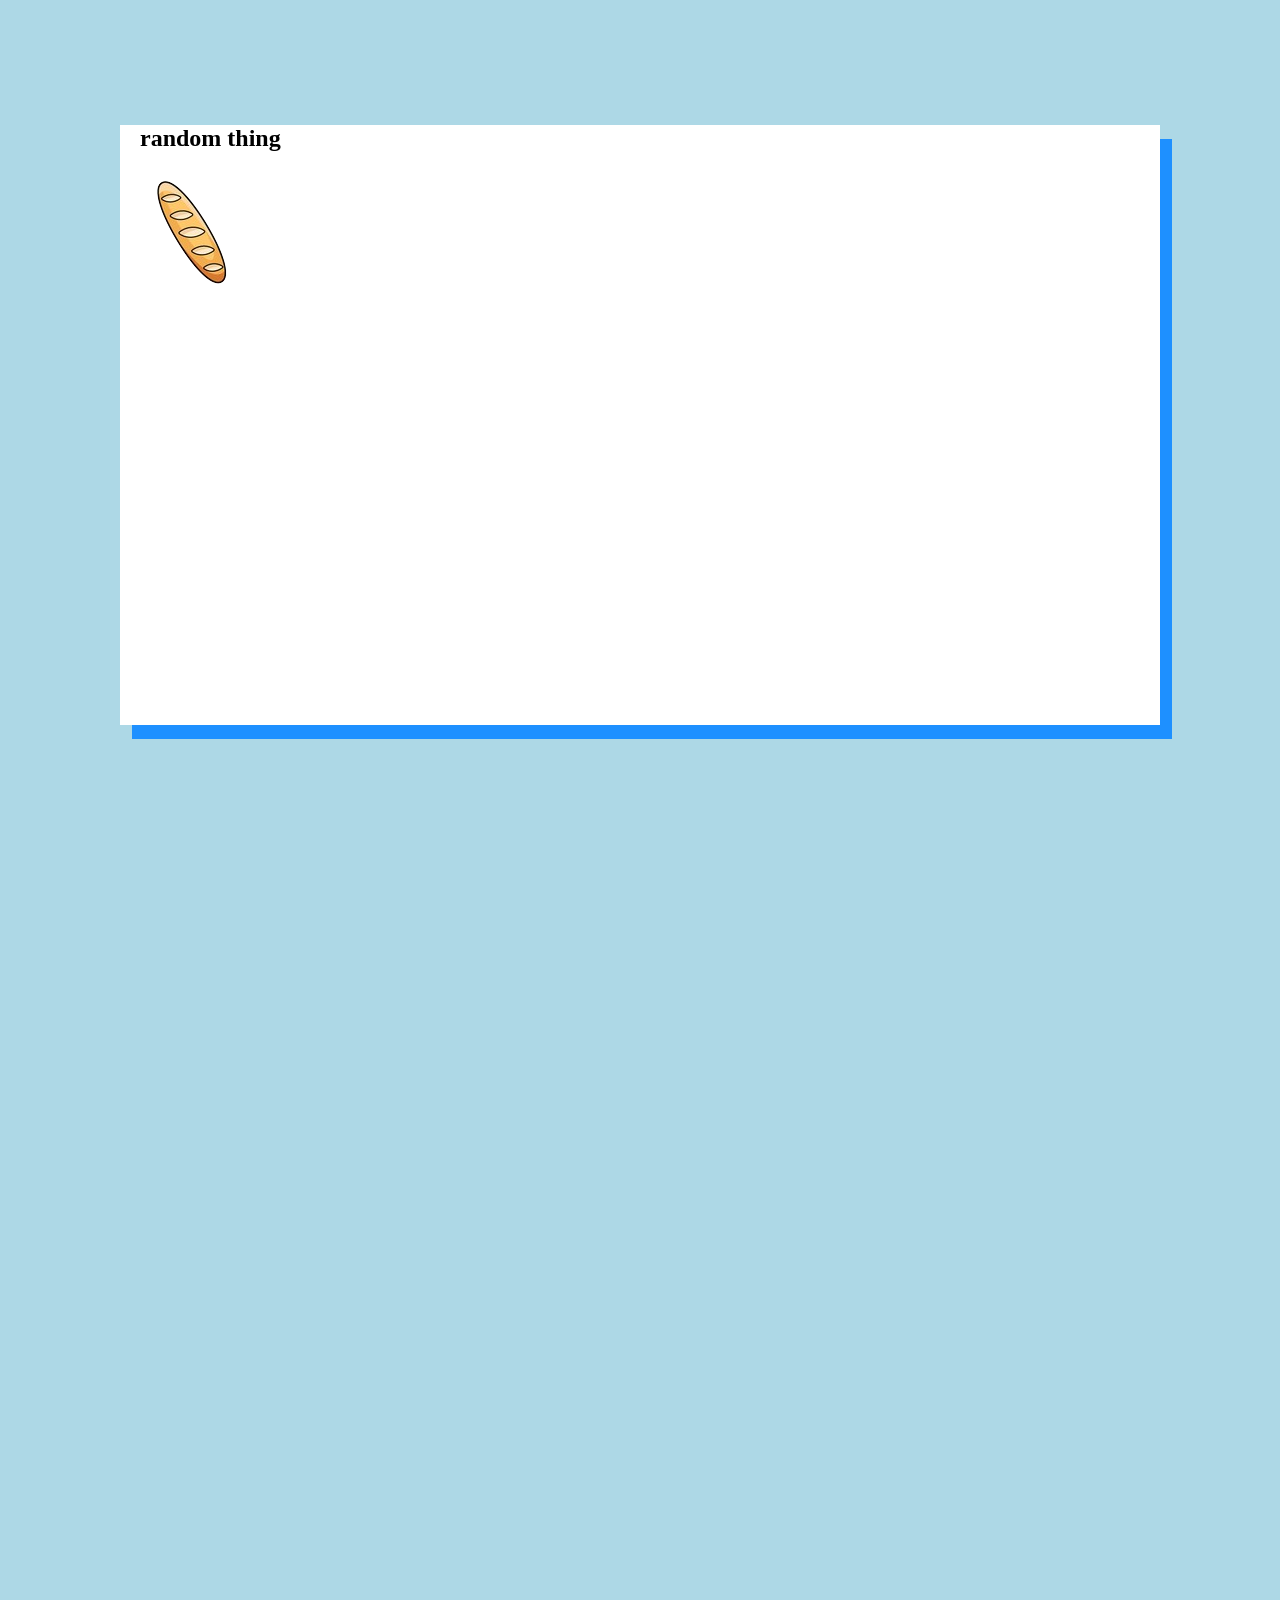
==== commit 1d7904ae: "Add files via upload" ====
--- a/index.html
+++ b/index.html
@@ -21,6 +21,18 @@
 			</nav>
 		</h3>
 	</header>
+	<div class="ov" id="ov">
+		<div class="bg" id="bg">
+			<button class="x" id="x" onclick="closee()" >&times;</button>
+			<img src="baguettehd.png" alt="Image of a baguette">
+
+			<div class="bg_body">
+				A freshly baked baguette, heard that it could attract
+				a 31 years old chimera ▼ᗜˬᗜ▼
+			</div>
+		</div>
+	</div>
+
 	<main>
 
 		<section id="m">
@@ -64,11 +76,11 @@
 
 		<section id="t">
 			<h1>random thing</h1>
-			<p></p>
+			<button class="button" onclick="opene()"><img src="baguette.png" alt="Image of a baguette"></button>
 		</section>
 	</main>
 
-    <script src="script.js"></script>
+	<script src="script.js"></script>
 
 </body>
 </html>
--- a/style.css
+++ b/style.css
@@ -31,12 +31,46 @@
 .navbar li{
     float: left;
 }
+.button {
+    max-width: 25px;
+    height: auto;
+    background: none;
+    border: 0px solid;
+    
+}
+.bg {
+    position: relative;
+    width: 350px;
+    margin: 100px auto;
+    padding: 20px;
+    text-align: center;
+    color: white;
+    font-size: 30px;
+}
+
+.x {
+    background: none;
+    color: white;
+    float: left;
+}
+.bg img{
+    max-width: 120%;
+}
+.ov {
+    display: none;
+    position: fixed;
+    inset: 0;
+    width: 100%;
+    height: 100%;
+    background-color: rgba(0, 0, 0, 0.7);
+    z-index: 1000;
+}
 section {
-    margin-top: 100px;
+    margin-top: 125px;
     margin-bottom: 1000px;
     margin-left: auto;
     margin-right: auto;
-    scroll-margin-top: 100px;
+    scroll-margin-top: 125px;
     background-color: white;
     min-height: 600px;
     max-width: 1000px;
@@ -44,6 +78,8 @@
     padding-right: 20px;
     box-shadow: 12px 14px dodgerblue;
 }
+
 body {
     overflow: hidden;
     background-color: lightblue;
+}
